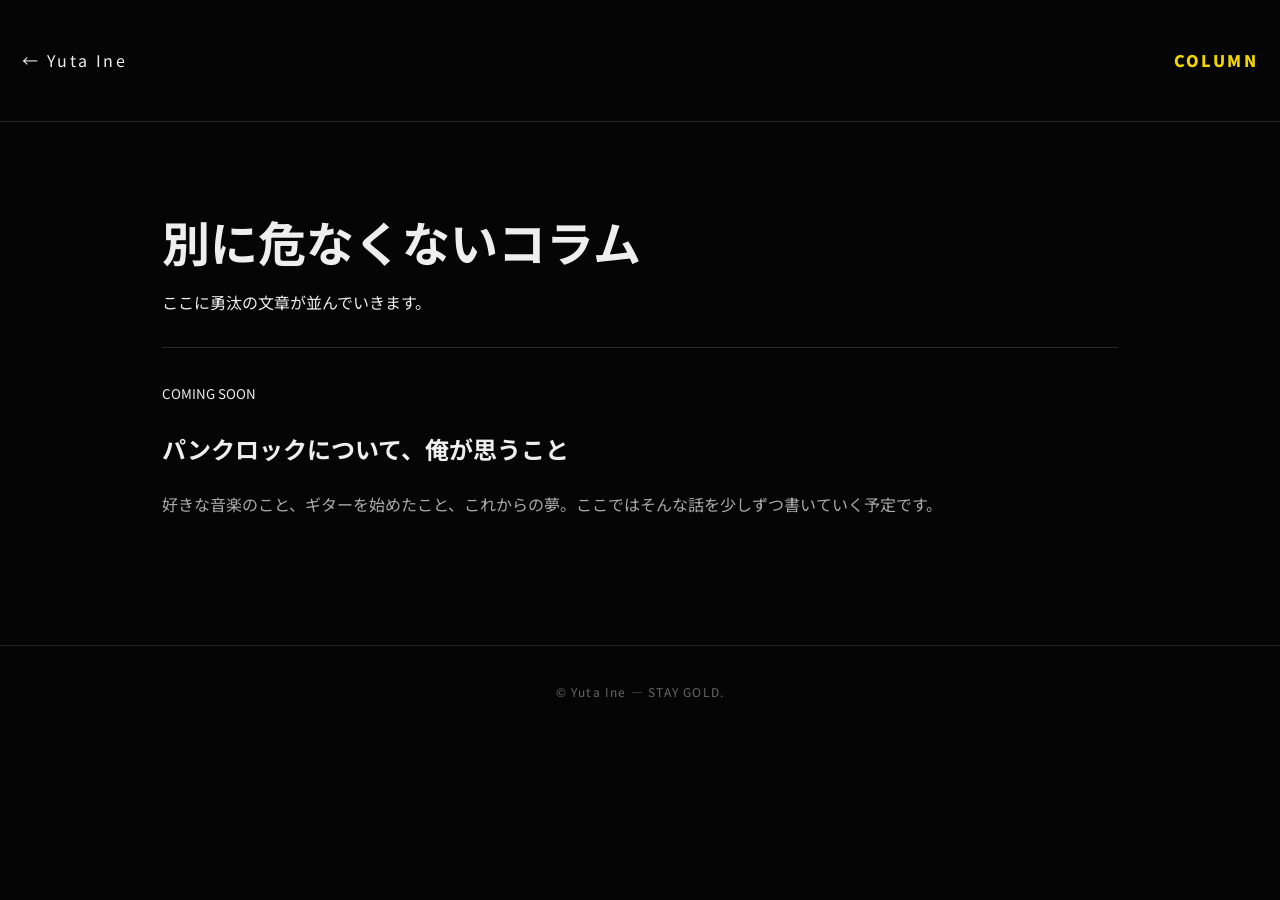
==== column.html @ c786c78c "Add files via upload" ====
<!doctype html><html lang="ja"><head><meta charset="utf-8"><meta name="viewport" content="width=device-width,initial-scale=1"><title>COLUMN | Yuta Ine</title><link rel="stylesheet" href="style.css"></head><body>
<header class="smallhero"><a href="index.html" class="back">← Yuta Ine</a><p>COLUMN</p></header><main><h1>別に危なくないコラム</h1><p>ここに勇汰の文章が並んでいきます。</p>
<article class="article"><small>COMING SOON</small><h2>パンクロックについて、俺が思うこと</h2><p>好きな音楽のこと、ギターを始めたこと、これからの夢。ここではそんな話を少しずつ書いていく予定です。</p></article></main><footer>© Yuta Ine — STAY GOLD.</footer></body></html>
---- style.css ----
@import url('https://fonts.googleapis.com/css2?family=Caveat:wght@600;700&family=Noto+Sans+JP:wght@400;700;900&display=swap');

*{box-sizing:border-box}
html{scroll-behavior:smooth}
body{margin:0;background:#050505;color:#eee;font-family:'Noto Sans JP',sans-serif;line-height:1.8}
a{color:inherit;text-decoration:none}

.hero{min-height:55vh;display:flex;flex-direction:column;justify-content:center;align-items:center;text-align:center;padding:70px 20px 45px}
.scribble{font-family:'Caveat',cursive;font-size:clamp(5rem,18vw,11rem);font-weight:700;color:#f2d500;line-height:.8;transform:rotate(-3deg);text-shadow:3px 3px 0 #151515}
.subtitle{margin:25px 0 8px;font-weight:900;letter-spacing:.12em;font-size:clamp(1rem,3vw,1.5rem)}
.lead{color:#aaa;margin:0}

nav{position:sticky;top:0;z-index:10;display:flex;justify-content:center;gap:clamp(15px,5vw,55px);padding:16px 12px;border-top:1px solid #222;border-bottom:1px solid #222;background:rgba(5,5,5,.94);font-size:.82rem;letter-spacing:.12em}
nav a:hover{color:#f2d500}

main{max-width:1000px;margin:auto;padding:80px 22px}
.intro{border-left:4px solid #f2d500;padding-left:22px;margin-bottom:65px}
.eyebrow{color:#f2d500;font-weight:900;letter-spacing:.2em;font-size:.75rem;margin:0}
h1{font-size:clamp(1.7rem,5vw,3rem);line-height:1.3;margin:8px 0 15px}
.intro p:not(.eyebrow){color:#aaa}

.cards{display:grid;grid-template-columns:repeat(2,1fr);gap:18px}
.card{border:1px solid #292929;padding:30px;min-height:210px;transition:.2s}
.card:hover{border-color:#f2d500;transform:translateY(-4px)}
.card span{color:#f2d500;font-size:.75rem;letter-spacing:.15em}
.card h2{font-size:1.5rem;margin:25px 0 8px}
.card p{color:#999;margin:0}

footer{text-align:center;color:#666;border-top:1px solid #222;padding:35px 20px;font-size:.75rem;letter-spacing:.1em}

@media(max-width:650px){
  .hero{min-height:48vh}
  .cards{grid-template-columns:1fr}
  nav{gap:12px;font-size:.68rem}
}

.smallhero{padding:30px 22px;border-bottom:1px solid #222;display:flex;justify-content:space-between;align-items:center;letter-spacing:.15em}
.smallhero p{color:#f2d500;font-weight:900}
.back:hover{color:#f2d500}
.article{border-top:1px solid #292929;padding:30px 0;margin-top:30px}
.article h2{font-size:1.5rem}.article p{color:#aaa}
.photo-note{margin-top:35px;border:1px dashed #444;padding:70px 20px;text-align:center;color:#f2d500;letter-spacing:.15em}
.photo-note span{color:#777;font-size:.8rem;letter-spacing:0}
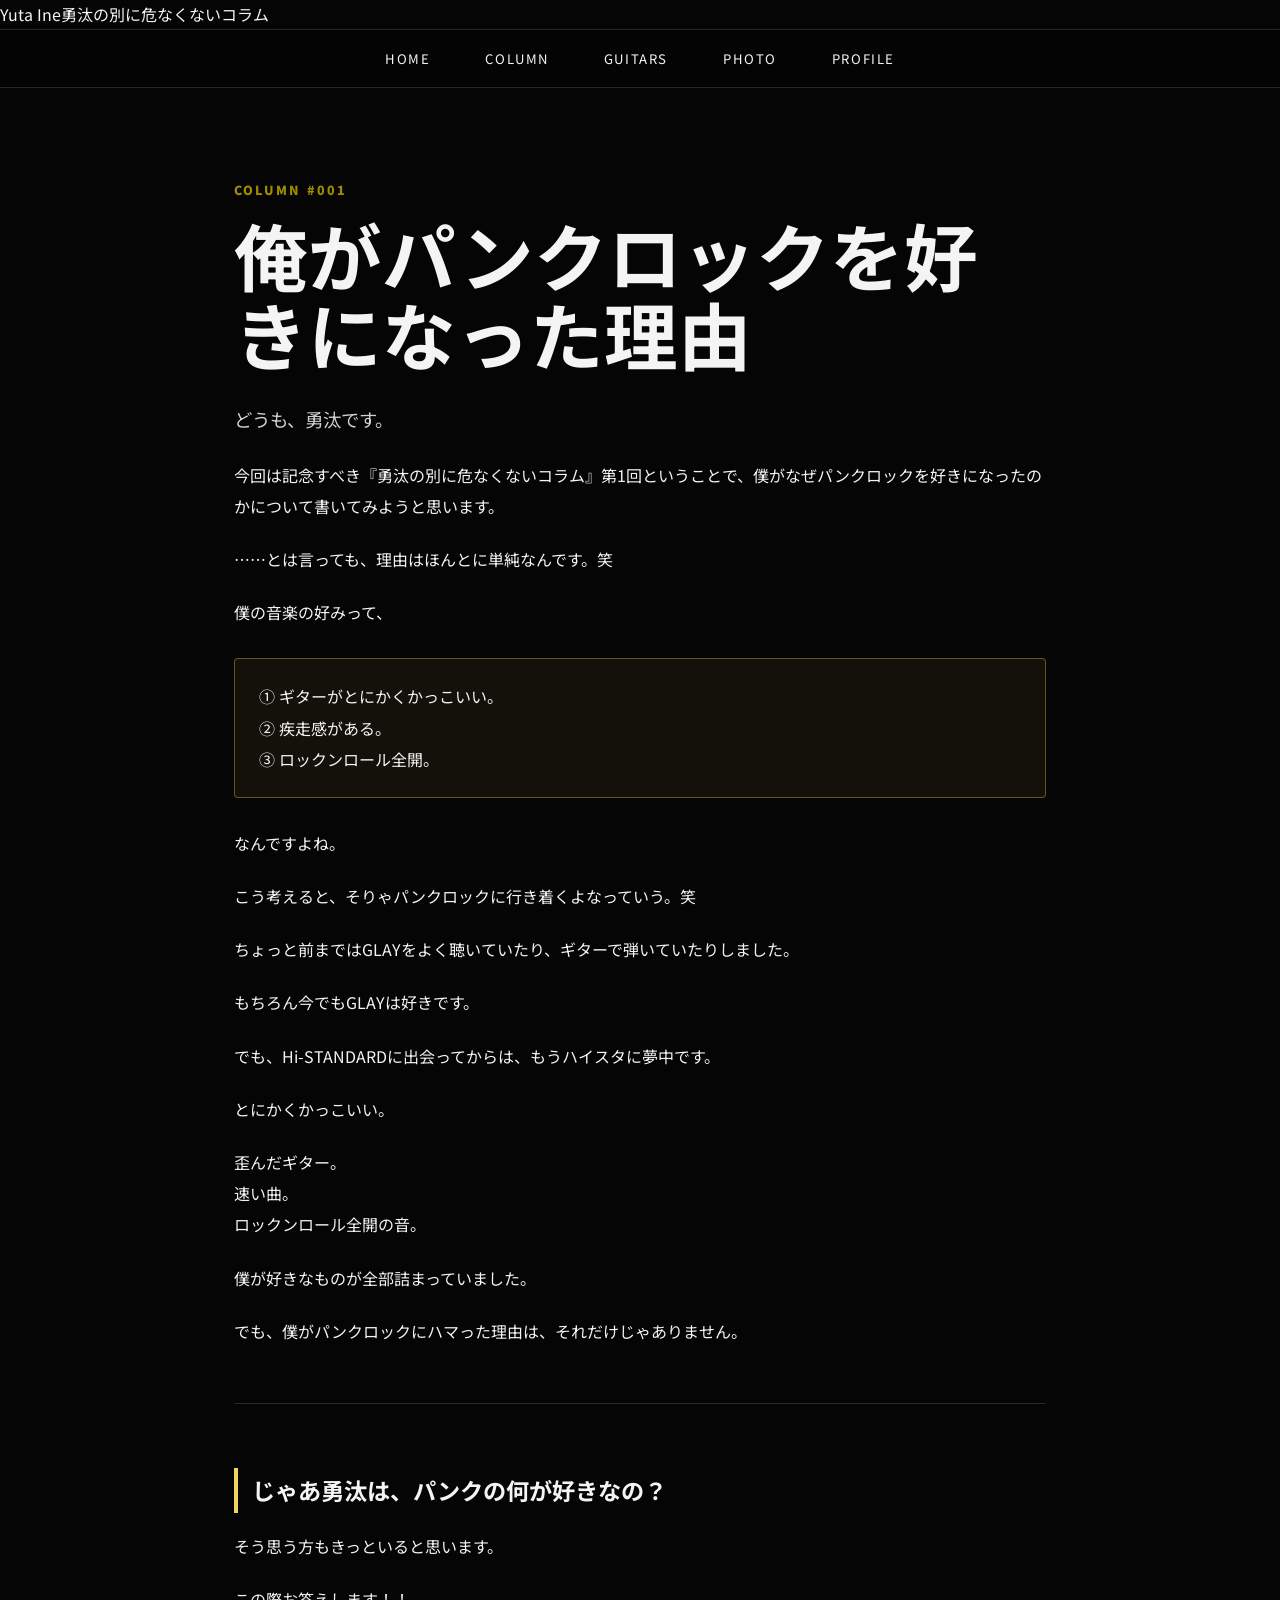
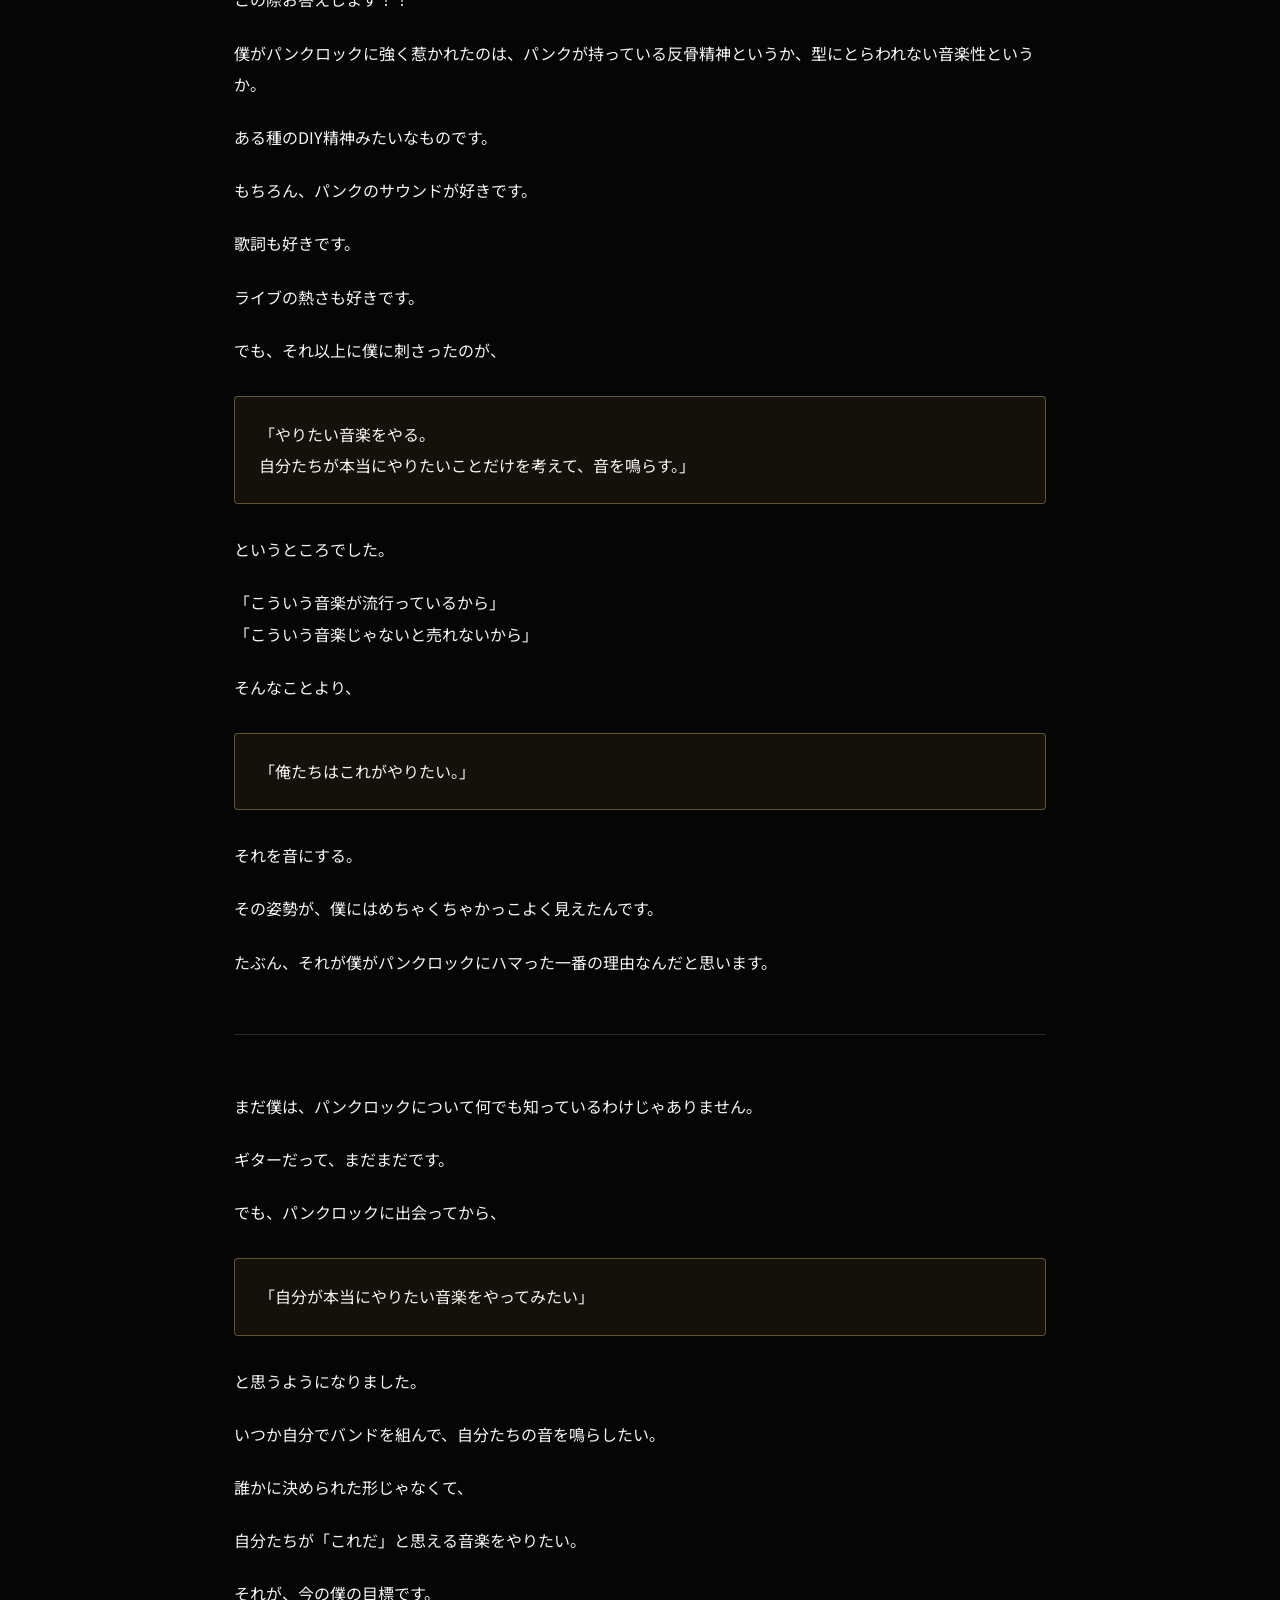
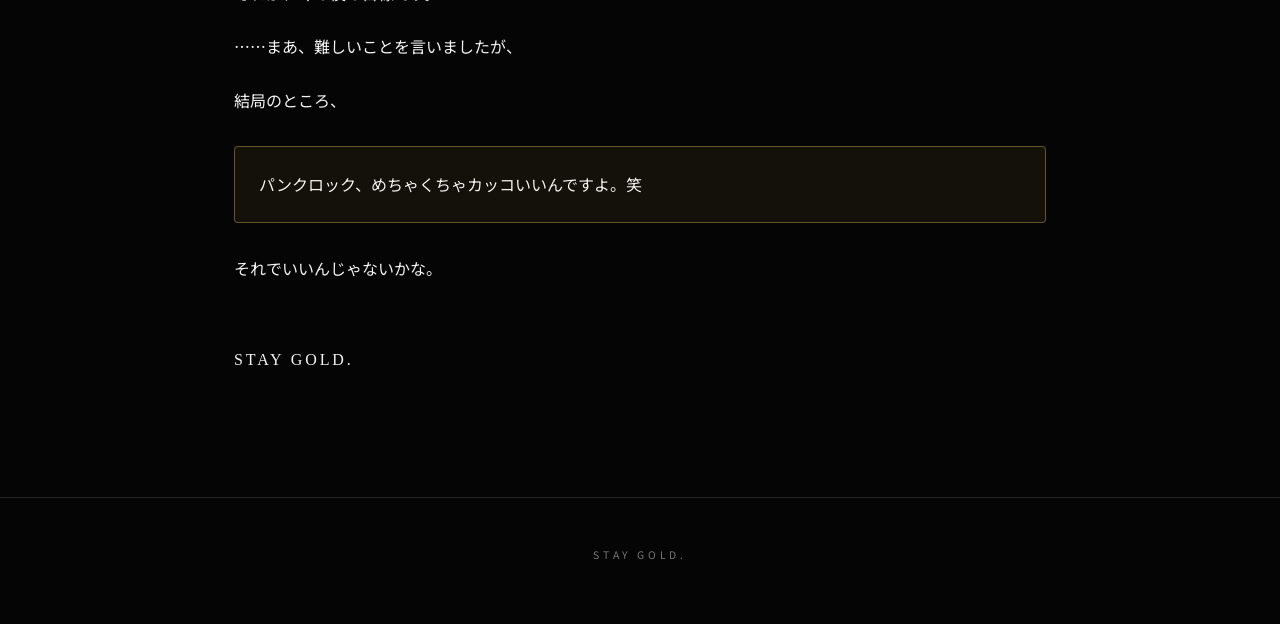
==== commit fdd3f8f7: "Add files via upload" ====
--- a/column.html
+++ b/column.html
@@ -1,3 +1,101 @@
-<!doctype html><html lang="ja"><head><meta charset="utf-8"><meta name="viewport" content="width=device-width,initial-scale=1"><title>COLUMN | Yuta Ine</title><link rel="stylesheet" href="style.css"></head><body>
-<header class="smallhero"><a href="index.html" class="back">← Yuta Ine</a><p>COLUMN</p></header><main><h1>別に危なくないコラム</h1><p>ここに勇汰の文章が並んでいきます。</p>
-<article class="article"><small>COMING SOON</small><h2>パンクロックについて、俺が思うこと</h2><p>好きな音楽のこと、ギターを始めたこと、これからの夢。ここではそんな話を少しずつ書いていく予定です。</p></article></main><footer>© Yuta Ine — STAY GOLD.</footer></body></html>+<!DOCTYPE html>
+<html lang="ja">
+<head>
+  <meta charset="UTF-8">
+  <meta name="viewport" content="width=device-width, initial-scale=1.0">
+  <title>俺がパンクロックを好きになった理由 | Yuta Ine</title>
+  <link rel="stylesheet" href="style.css">
+</head>
+<body>
+<header class="site-header">
+  <div class="brand"><a href="index.html">Yuta Ine</a><span>勇汰の別に危なくないコラム</span></div>
+  <nav><a href="index.html">HOME</a><a href="column.html">COLUMN</a><a href="guitars.html">GUITARS</a><a href="photo.html">PHOTO</a><a href="profile.html">PROFILE</a></nav>
+</header>
+
+<main class="article-page">
+  <p class="eyebrow">COLUMN #001</p>
+  <h1>俺がパンクロックを好きになった理由</h1>
+  <p class="article-lead">どうも、勇汰です。</p>
+
+  <p>今回は記念すべき『勇汰の別に危なくないコラム』第1回ということで、僕がなぜパンクロックを好きになったのかについて書いてみようと思います。</p>
+  <p>……とは言っても、理由はほんとに単純なんです。笑</p>
+
+  <p>僕の音楽の好みって、</p>
+  <div class="quote-card">
+    <p>① ギターがとにかくかっこいい。<br>② 疾走感がある。<br>③ ロックンロール全開。</p>
+  </div>
+  <p>なんですよね。</p>
+  <p>こう考えると、そりゃパンクロックに行き着くよなっていう。笑</p>
+
+  <p>ちょっと前まではGLAYをよく聴いていたり、ギターで弾いていたりしました。</p>
+  <p>もちろん今でもGLAYは好きです。</p>
+  <p>でも、Hi-STANDARDに出会ってからは、もうハイスタに夢中です。</p>
+
+  <p>とにかくかっこいい。</p>
+  <p>歪んだギター。<br>速い曲。<br>ロックンロール全開の音。</p>
+  <p>僕が好きなものが全部詰まっていました。</p>
+
+  <p>でも、僕がパンクロックにハマった理由は、それだけじゃありません。</p>
+
+  <hr>
+
+  <h2>じゃあ勇汰は、パンクの何が好きなの？</h2>
+  <p>そう思う方もきっといると思います。</p>
+  <p>この際お答えします！！</p>
+
+  <p>僕がパンクロックに強く惹かれたのは、パンクが持っている反骨精神というか、型にとらわれない音楽性というか。</p>
+  <p>ある種のDIY精神みたいなものです。</p>
+
+  <p>もちろん、パンクのサウンドが好きです。</p>
+  <p>歌詞も好きです。</p>
+  <p>ライブの熱さも好きです。</p>
+
+  <p>でも、それ以上に僕に刺さったのが、</p>
+
+  <div class="quote-card big">
+    <p>「やりたい音楽をやる。<br>
+    自分たちが本当にやりたいことだけを考えて、音を鳴らす。」</p>
+  </div>
+
+  <p>というところでした。</p>
+
+  <p>「こういう音楽が流行っているから」<br>
+  「こういう音楽じゃないと売れないから」</p>
+
+  <p>そんなことより、</p>
+
+  <div class="quote-card big"><p>「俺たちはこれがやりたい。」</p></div>
+
+  <p>それを音にする。</p>
+  <p>その姿勢が、僕にはめちゃくちゃかっこよく見えたんです。</p>
+  <p>たぶん、それが僕がパンクロックにハマった一番の理由なんだと思います。</p>
+
+  <hr>
+
+  <p>まだ僕は、パンクロックについて何でも知っているわけじゃありません。</p>
+  <p>ギターだって、まだまだです。</p>
+
+  <p>でも、パンクロックに出会ってから、</p>
+
+  <div class="quote-card big"><p>「自分が本当にやりたい音楽をやってみたい」</p></div>
+
+  <p>と思うようになりました。</p>
+
+  <p>いつか自分でバンドを組んで、自分たちの音を鳴らしたい。</p>
+  <p>誰かに決められた形じゃなくて、</p>
+  <p>自分たちが「これだ」と思える音楽をやりたい。</p>
+  <p>それが、今の僕の目標です。</p>
+
+  <p>……まあ、難しいことを言いましたが、</p>
+  <p>結局のところ、</p>
+
+  <div class="quote-card big"><p>パンクロック、めちゃくちゃカッコいいんですよ。笑</p></div>
+
+  <p>それでいいんじゃないかな。</p>
+
+  <p class="signature">STAY GOLD.</p>
+</main>
+
+<footer><p>STAY GOLD.</p></footer>
+</body>
+</html>
--- a/style.css
+++ b/style.css
@@ -1,43 +1,373 @@
-@import url('https://fonts.googleapis.com/css2?family=Caveat:wght@600;700&family=Noto+Sans+JP:wght@400;700;900&display=swap');
+@import url('https://fonts.googleapis.com/css2?family=Caveat:wght@600;700&family=Noto+Sans+JP:wght@400;500;700;900&display=swap');
+
+:root{
+  --bg:#050505;
+  --panel:#0b0b0b;
+  --line:#252525;
+  --muted:#9a9a9a;
+  --yellow:#f2d500;
+  --white:#f4f4f4;
+}
 
 *{box-sizing:border-box}
 html{scroll-behavior:smooth}
-body{margin:0;background:#050505;color:#eee;font-family:'Noto Sans JP',sans-serif;line-height:1.8}
+body{
+  margin:0;
+  background:var(--bg);
+  color:var(--white);
+  font-family:'Noto Sans JP',sans-serif;
+  line-height:1.8;
+}
 a{color:inherit;text-decoration:none}
 
-.hero{min-height:55vh;display:flex;flex-direction:column;justify-content:center;align-items:center;text-align:center;padding:70px 20px 45px}
-.scribble{font-family:'Caveat',cursive;font-size:clamp(5rem,18vw,11rem);font-weight:700;color:#f2d500;line-height:.8;transform:rotate(-3deg);text-shadow:3px 3px 0 #151515}
-.subtitle{margin:25px 0 8px;font-weight:900;letter-spacing:.12em;font-size:clamp(1rem,3vw,1.5rem)}
-.lead{color:#aaa;margin:0}
-
-nav{position:sticky;top:0;z-index:10;display:flex;justify-content:center;gap:clamp(15px,5vw,55px);padding:16px 12px;border-top:1px solid #222;border-bottom:1px solid #222;background:rgba(5,5,5,.94);font-size:.82rem;letter-spacing:.12em}
-nav a:hover{color:#f2d500}
-
-main{max-width:1000px;margin:auto;padding:80px 22px}
-.intro{border-left:4px solid #f2d500;padding-left:22px;margin-bottom:65px}
-.eyebrow{color:#f2d500;font-weight:900;letter-spacing:.2em;font-size:.75rem;margin:0}
-h1{font-size:clamp(1.7rem,5vw,3rem);line-height:1.3;margin:8px 0 15px}
-.intro p:not(.eyebrow){color:#aaa}
-
-.cards{display:grid;grid-template-columns:repeat(2,1fr);gap:18px}
-.card{border:1px solid #292929;padding:30px;min-height:210px;transition:.2s}
-.card:hover{border-color:#f2d500;transform:translateY(-4px)}
-.card span{color:#f2d500;font-size:.75rem;letter-spacing:.15em}
-.card h2{font-size:1.5rem;margin:25px 0 8px}
-.card p{color:#999;margin:0}
-
-footer{text-align:center;color:#666;border-top:1px solid #222;padding:35px 20px;font-size:.75rem;letter-spacing:.1em}
-
+.hero{
+  min-height:72vh;
+  display:flex;
+  flex-direction:column;
+  justify-content:center;
+  align-items:center;
+  text-align:center;
+  padding:70px 20px 55px;
+  position:relative;
+  overflow:hidden;
+}
+.hero:before{
+  content:"";
+  position:absolute;
+  width:480px;
+  height:480px;
+  border:1px solid #161616;
+  border-radius:50%;
+  transform:rotate(-12deg);
+  pointer-events:none;
+}
+.hero-noise{
+  position:absolute;
+  inset:0;
+  opacity:.13;
+  background-image:radial-gradient(#777 0.6px,transparent 0.6px);
+  background-size:7px 7px;
+  mask-image:linear-gradient(to bottom,transparent 0%,#000 35%,transparent 100%);
+}
+.opened{
+  color:#777;
+  font-size:.68rem;
+  letter-spacing:.28em;
+  margin:0 0 22px;
+  position:relative;
+}
+.scribble{
+  font-family:'Caveat',cursive;
+  font-size:clamp(5.4rem,19vw,12rem);
+  font-weight:700;
+  color:var(--yellow);
+  line-height:.78;
+  transform:rotate(-3deg);
+  text-shadow:4px 4px 0 #151515;
+  position:relative;
+}
+.subtitle{
+  margin:34px 0 7px;
+  font-weight:900;
+  letter-spacing:.12em;
+  font-size:clamp(1rem,3vw,1.5rem);
+  position:relative;
+}
+.lead{
+  color:#aaa;
+  margin:0;
+  font-size:clamp(.9rem,2.5vw,1.05rem);
+  position:relative;
+}
+
+nav{
+  position:sticky;
+  top:0;
+  z-index:10;
+  display:flex;
+  justify-content:center;
+  gap:clamp(15px,5vw,55px);
+  padding:17px 12px;
+  border-top:1px solid var(--line);
+  border-bottom:1px solid var(--line);
+  background:rgba(5,5,5,.96);
+  backdrop-filter:blur(8px);
+  font-size:.82rem;
+  letter-spacing:.12em;
+}
+nav a{transition:.2s}
+nav a:hover,nav a.active{color:var(--yellow)}
+
+main{
+  max-width:1040px;
+  margin:auto;
+  padding:95px 24px 70px;
+}
+
+.eyebrow,.section-mark{
+  color:var(--yellow);
+  font-weight:900;
+  letter-spacing:.24em;
+  font-size:.72rem;
+  margin:0;
+}
+.welcome{
+  border-left:5px solid var(--yellow);
+  padding:5px 0 8px 30px;
+  margin-bottom:110px;
+}
+.welcome h1{
+  font-size:clamp(2rem,6vw,4rem);
+  line-height:1.25;
+  margin:12px 0 22px;
+  letter-spacing:-.03em;
+}
+.welcome p:not(.section-mark):not(.welcome-note){
+  color:#aaa;
+  font-size:1.05rem;
+}
+.welcome-note{
+  display:inline-block;
+  margin:15px 0 0;
+  color:#666;
+  font-size:.8rem;
+  border-bottom:1px solid #333;
+}
+
+.latest{margin-bottom:105px}
+.section-heading{
+  display:flex;
+  justify-content:space-between;
+  align-items:end;
+  gap:25px;
+  margin-bottom:25px;
+}
+.section-heading h2{
+  margin:4px 0 0;
+  font-size:clamp(1.7rem,4vw,2.5rem);
+}
+.text-link{
+  color:#aaa;
+  font-size:.75rem;
+  letter-spacing:.14em;
+  white-space:nowrap;
+}
+.text-link:hover{color:var(--yellow)}
+
+.feature-card{
+  display:grid;
+  grid-template-columns:120px 1fr;
+  border:1px solid var(--line);
+  background:linear-gradient(120deg,#0a0a0a,#070707);
+  transition:.25s;
+}
+.feature-card:hover{
+  border-color:var(--yellow);
+  transform:translateY(-4px);
+}
+.feature-number{
+  padding:34px 24px;
+  border-right:1px solid var(--line);
+  color:var(--yellow);
+  font-size:.85rem;
+  letter-spacing:.14em;
+}
+.feature-copy{padding:34px 38px}
+.feature-label{
+  margin:0;
+  color:#666;
+  font-size:.7rem;
+  letter-spacing:.2em;
+}
+.feature-copy h3{
+  font-size:clamp(1.35rem,4vw,2.1rem);
+  line-height:1.4;
+  margin:8px 0 15px;
+}
+.feature-copy p:not(.feature-label){
+  color:#999;
+  margin:0 0 22px;
+}
+.feature-copy span,.card-arrow{
+  color:var(--yellow);
+  font-size:.72rem;
+  letter-spacing:.16em;
+  font-weight:700;
+}
+
+.home-grid{
+  display:grid;
+  grid-template-columns:1.3fr 1fr;
+  gap:18px;
+  margin-bottom:110px;
+}
+.home-card{
+  min-height:260px;
+  padding:32px;
+  border:1px solid var(--line);
+  position:relative;
+  transition:.25s;
+  background:var(--panel);
+}
+.home-card:hover{
+  border-color:var(--yellow);
+  transform:translateY(-4px);
+}
+.home-card-large{
+  grid-row:span 2;
+  min-height:538px;
+  background:
+    linear-gradient(145deg,rgba(242,213,0,.06),transparent 48%),
+    var(--panel);
+}
+.home-card h2{
+  font-size:clamp(2rem,5vw,3.4rem);
+  margin:13px 0 8px;
+  line-height:1;
+}
+.home-card-large h2{font-family:'Caveat',cursive;color:var(--yellow);font-size:clamp(4rem,10vw,7rem);font-weight:700}
+.card-lead{font-size:1rem;color:#ddd;margin:0 0 28px}
+.card-text{color:#888;margin:0}
+.card-arrow{
+  position:absolute;
+  bottom:30px;
+  left:32px;
+}
+
+.manifesto{
+  padding:70px 30px;
+  border-top:1px solid var(--line);
+  border-bottom:1px solid var(--line);
+  margin-bottom:90px;
+  text-align:center;
+}
+.manifesto blockquote{
+  max-width:760px;
+  margin:25px auto 22px;
+  font-size:clamp(1.5rem,4vw,2.6rem);
+  line-height:1.5;
+  font-weight:700;
+}
+.manifesto > p:last-child{
+  color:#777;
+  margin:0;
+}
+
+.home-links{
+  display:grid;
+  grid-template-columns:repeat(4,1fr);
+  border-top:1px solid var(--line);
+  border-bottom:1px solid var(--line);
+}
+.home-links a{
+  padding:22px 18px;
+  text-align:center;
+  border-right:1px solid var(--line);
+  font-size:.78rem;
+  letter-spacing:.14em;
+  transition:.2s;
+}
+.home-links a:last-child{border-right:0}
+.home-links a:hover{background:#0d0d0d;color:var(--yellow)}
+.home-links span{
+  display:block;
+  color:#555;
+  font-size:.65rem;
+  margin-bottom:4px;
+}
+
+footer{
+  text-align:center;
+  color:#555;
+  border-top:1px solid var(--line);
+  padding:48px 20px 55px;
+}
+footer p{
+  color:#777;
+  font-size:.65rem;
+  letter-spacing:.35em;
+  margin:0 0 4px;
+}
+footer strong{
+  display:block;
+  color:var(--yellow);
+  font-family:'Caveat',cursive;
+  font-size:2rem;
+  transform:rotate(-3deg);
+}
+footer small{
+  display:block;
+  margin-top:18px;
+  font-size:.65rem;
+  letter-spacing:.1em;
+}
+
+/* Existing inner pages */
+.smallhero{
+  padding:30px 22px;
+  border-bottom:1px solid var(--line);
+  display:flex;
+  justify-content:space-between;
+  align-items:center;
+  letter-spacing:.15em;
+}
+.smallhero p{color:var(--yellow);font-weight:900}
+.back:hover{color:var(--yellow)}
+.article{border-top:1px solid var(--line);padding:30px 0;margin-top:30px}
+.article h2{font-size:1.5rem}
+.article p{color:#aaa}
+.photo-note{margin-top:35px;border:1px dashed #444;padding:70px 20px;text-align:center;color:var(--yellow);letter-spacing:.15em}
+.photo-note span{color:#777;font-size:.8rem;letter-spacing:0}
+
+@media(max-width:700px){
+  .hero{min-height:64vh}
+  .scribble{font-size:clamp(4.8rem,23vw,8rem)}
+  nav{gap:11px;font-size:.67rem}
+  main{padding:72px 18px 55px}
+  .welcome{margin-bottom:75px;padding-left:22px}
+  .latest{margin-bottom:75px}
+  .section-heading{align-items:start;flex-direction:column;gap:8px}
+  .feature-card{grid-template-columns:1fr}
+  .feature-number{border-right:0;border-bottom:1px solid var(--line);padding:18px 22px}
+  .feature-copy{padding:27px 22px 32px}
+  .home-grid{grid-template-columns:1fr;margin-bottom:75px}
+  .home-card-large{grid-row:auto;min-height:430px}
+  .home-card{min-height:240px}
+  .home-links{grid-template-columns:repeat(2,1fr)}
+  .home-links a:nth-child(2){border-right:0}
+  .home-links a:nth-child(-n+2){border-bottom:1px solid var(--line)}
+}
+
+@media(max-width:430px){
+  .subtitle{font-size:.92rem}
+  .lead{font-size:.84rem}
+  nav{font-size:.61rem;gap:8px}
+}
+
+
+/* Article + guitar gallery */
+.article-page{max-width:860px;margin:0 auto;padding:90px 24px 100px;line-height:1.95}
+.article-page .eyebrow{letter-spacing:.18em;font-size:.78rem;opacity:.65;margin-bottom:12px}
+.article-page h1{font-size:clamp(2.2rem,6vw,4.6rem);line-height:1.08;margin:0 0 28px}
+.article-page h2{font-size:1.45rem;margin:64px 0 18px;border-left:4px solid #f4d35e;padding-left:14px}
+.article-page p{font-size:1rem;margin:0 0 22px}
+.article-lead{font-size:1.15rem!important;opacity:.85}
+.quote-card{border:1px solid rgba(244,211,94,.35);background:rgba(244,211,94,.06);padding:22px 24px;margin:30px 0;border-radius:4px}
+.quote-card p{margin:0}
+.quote-card.big{font-size:1.15rem}
+.article-page hr{border:0;border-top:1px solid rgba(255,255,255,.14);margin:56px 0}
+.signature{font-family:Georgia,serif;letter-spacing:.18em;margin-top:60px!important}
+.hero-guitar,.wide-photo{margin:38px 0 46px}
+.hero-guitar img,.wide-photo img{display:block;width:100%;height:auto;max-height:900px;object-fit:cover;border-radius:3px}
+.hero-guitar figcaption,.wide-photo figcaption{font-size:.78rem;opacity:.62;margin-top:10px}
+.photo-grid{display:grid;grid-template-columns:repeat(2,1fr);gap:16px;margin:38px 0}
+.photo-grid.three{grid-template-columns:repeat(3,1fr)}
+.photo-grid figure{margin:0}
+.photo-grid img{display:block;width:100%;height:100%;aspect-ratio:1/1;object-fit:cover;border-radius:3px}
+.spec-box{border:1px solid rgba(255,255,255,.16);padding:20px 22px;margin:30px 0 42px;background:rgba(255,255,255,.025)}
+.spec-box p{margin:4px 0;font-size:.94rem}
 @media(max-width:650px){
-  .hero{min-height:48vh}
-  .cards{grid-template-columns:1fr}
-  nav{gap:12px;font-size:.68rem}
-}
-
-.smallhero{padding:30px 22px;border-bottom:1px solid #222;display:flex;justify-content:space-between;align-items:center;letter-spacing:.15em}
-.smallhero p{color:#f2d500;font-weight:900}
-.back:hover{color:#f2d500}
-.article{border-top:1px solid #292929;padding:30px 0;margin-top:30px}
-.article h2{font-size:1.5rem}.article p{color:#aaa}
-.photo-note{margin-top:35px;border:1px dashed #444;padding:70px 20px;text-align:center;color:#f2d500;letter-spacing:.15em}
-.photo-note span{color:#777;font-size:.8rem;letter-spacing:0}
+  .article-page{padding:58px 18px 70px}
+  .photo-grid,.photo-grid.three{grid-template-columns:1fr}
+  .article-page h2{margin-top:48px}
+}
